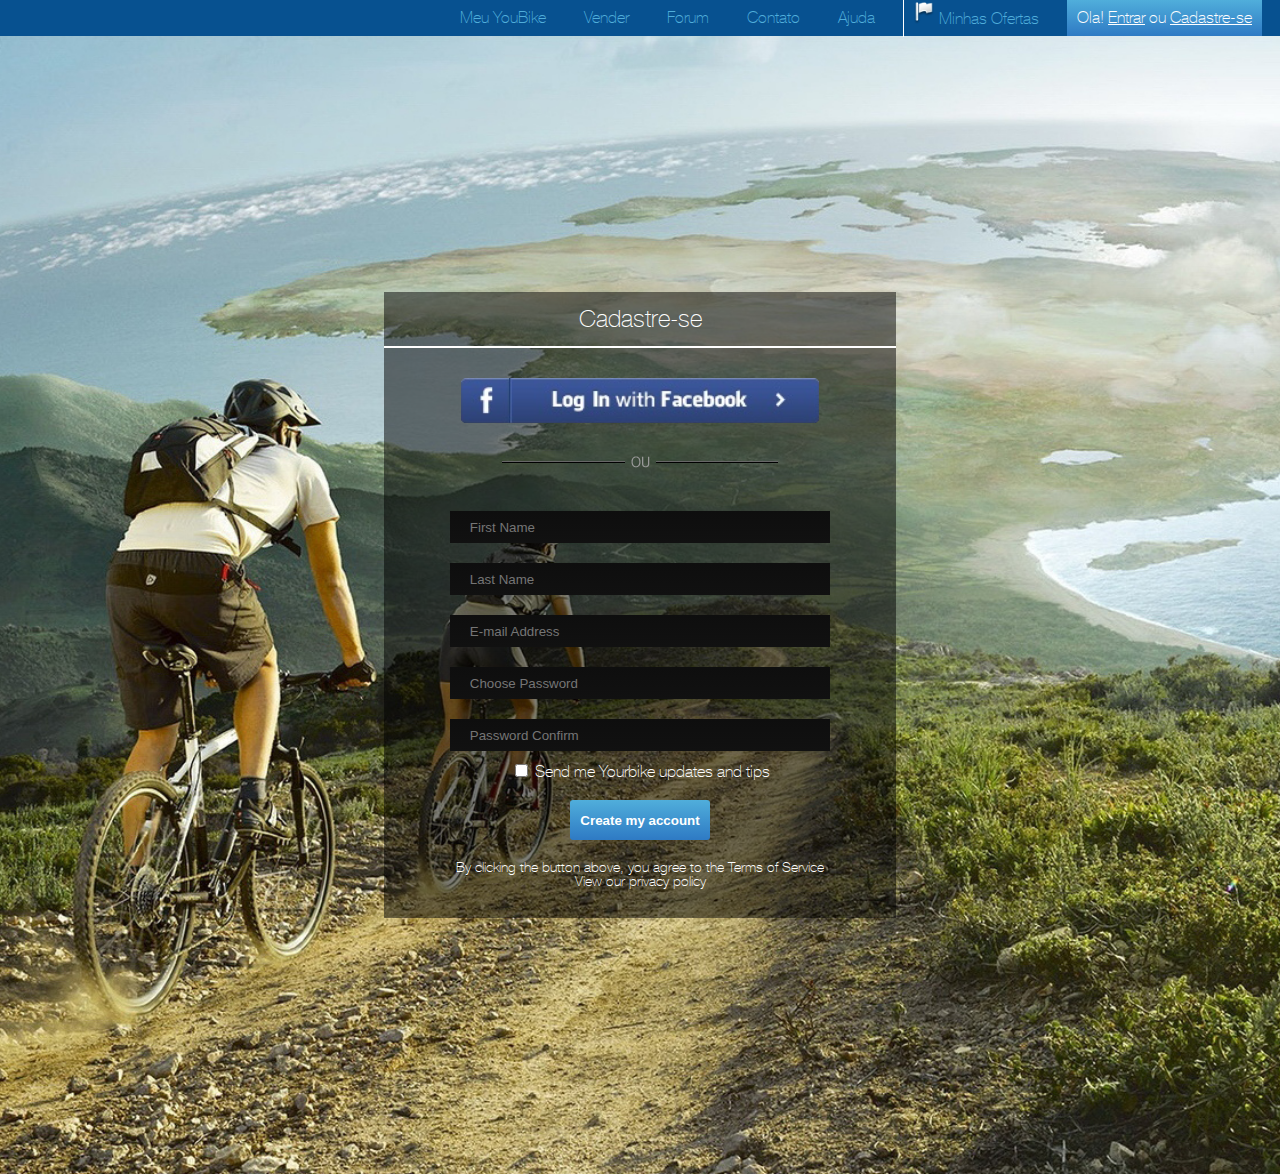
==== Homework5/Cadastre/index.html @ a765a1f5 "homework5 added" ====
<!DOCTYPE html>
<html lang="en">
<head>
	<meta charset="UTF-8">
	<title>Cadastre</title>
	<link rel = "stylesheet" href="css/reset.css">
	<link rel = "stylesheet" href="css/style.css">
</head>
<body>
	<header>
		<ul>
			<li>Ola! <a href="#">Entrar</a> ou <a href="#">Cadastre-se</a></li>
			<li><a><img class="flag" src="img/flag.png" alt="flag">Minhas Ofertas</a></li>
			<li><a>Ajuda</a></li>
			<li><a>Contato</a></li>
			<li><a>Forum</a></li>
			<li><a>Vender</a></li>
			<li><a>Meu YouBike</a></li>
		</ul>
	</header>
	<div class = "background">
		<div class = "form">
			<h1>Cadastre-se</h1>
			<form action="#">
			<fieldset>
			<button class="facebook"></button>
			<div class="line">
			<img src="img/ou.png" alt="line">
			</div>
			<div class="filldata">
				<div>
				<input type="text" id="firstname" placeholder="First Name">
				</div>
				<div>
				<input type="text" id="lastname" placeholder="Last Name">
				</div>
				<div>
				<input type="email" id="email" placeholder="E-mail Address">
				</div>
				<div>
				<input type="password" id="password" placeholder="Choose Password">
				</div>
				<div>
				<input type="password" id="confirm" placeholder="Password Confirm">
				</div>
			</div>
			<div>
			<input type ="checkbox" id="send_updates">			
			<label for="send_updates">Send me Yourbike updates and tips</label>
			</div>
			<div class="create">
			<button type="submit">Create my account</button>
			</div>
			<div class ="terms">
			<p>By clicking the button above, you agree to the Terms of Service</p>
			<p>View our privacy policy</p>
			</div>
			</fieldset>
			</form>
		</div>
	</div>
</body>
</html>
---- Homework5/Cadastre/css/style.css ----
@font-face {
    font-family: 'Helvetica Neue';
    src: url('../fonts/helveticaneue-thin-webfont.eot');
    src: url('../fonts/helveticaneue-thin-webfont.eot?#iefix') format('embedded-opentype'),
         url('../fonts/helveticaneue-thin-webfont.woff2') format('woff2'),
         url('../fonts/helveticaneue-thin-webfont.woff') format('woff'),
         url('../fonts/helveticaneue-thin-webfont.ttf') format('truetype');
    font-weight: normal;
    font-style: normal;
}


body{	
	background-image: url(../img/background.jpg);
	background-size: cover;
}
 
 ul{
	background-color:#075190; 
	height: 36px;
    margin-right: 0px;
 }

ul li{
	display:block;
	font-family: "Helvetica Neue",Tahoma, Arial,sans-serif;
	color:#50aedb;	
	float:right;
	margin-right:18px;
	padding:10px;
}

ul li:hover{
	background: #50aedb;
	color:white;
}

ul li:first-child{
	background: linear-gradient(to top, #2e7ac4, #50aedb);
	color:white;
}

ul li:nth-child(2){
	border-left: 1px solid white;
}

ul li:first-child a{
	color:white;
}

.flag{
	width:20px;
	margin-top: -8px;
    margin-right: 5px;
}

.form{
	clear:both;
	margin: 20% 30% 20% 30%;
	background: rgba( 0, 0, 0, 0.5);
	font-family: "Helvetica Neue",Tahoma, Arial,sans-serif;
}

.facebook{
	background-image:url(../img/facebook.png);
	background-size: cover;
	width:70%;
	height:45px;
	margin-top:30px;
}

.bottom-line{
	height:30px;
	margin: 0 auto;
	border-bottom:1px solid grey;
	width:70%;
}

.line{
	margin:30px;
}
h1{
	padding: 15px;
	text-align:center;
	color: white;
	font-size:24px;
	border-bottom: 2px solid white;
}

filldata{
	margin-top:30px;
}

.filldata input{
	height:30px;
	width:70%;
	margin:10px;
}

fieldset{
	text-align:center;
	color: white;
	
}

input{
	background: linear-gradient(to top, #111111, #0e0e0e);
	border: none;
	padding-left: 20px;
}

input:focus{
	background:#1b5288;
	box-shadow: 0 0 10px #9ecbed;
}

button{
	background: linear-gradient(to top, #2e7ac4, #50aedb);
	border-radius: 3px;
	height: 40px;
	width:140px;
	border:none;
	color:white;
	font-weight: bold;
}

.create{
	margin: 20px;
}
.terms{
	font-size:14px;
	margin-bottom:30px;
}
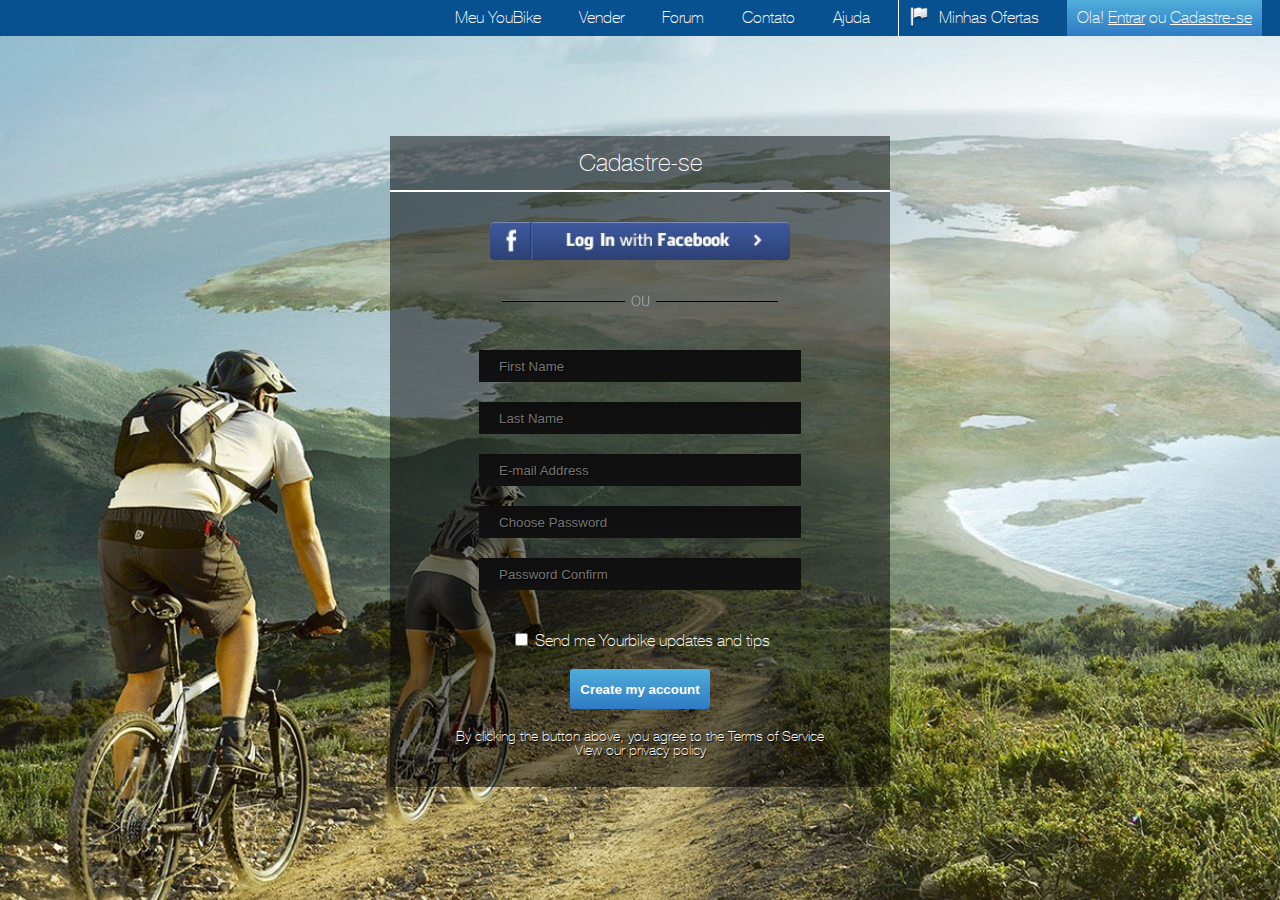
==== commit 0f31e4db: "corrected" ====
--- a/Homework5/Cadastre/index.html
+++ b/Homework5/Cadastre/index.html
@@ -10,52 +10,52 @@
 	<header>
 		<ul>
 			<li>Ola! <a href="#">Entrar</a> ou <a href="#">Cadastre-se</a></li>
-			<li><a><img class="flag" src="img/flag.png" alt="flag">Minhas Ofertas</a></li>
-			<li><a>Ajuda</a></li>
-			<li><a>Contato</a></li>
-			<li><a>Forum</a></li>
-			<li><a>Vender</a></li>
-			<li><a>Meu YouBike</a></li>
+			<li><a href="#"><img class="flag" src="img/flag.png" alt="flag">Minhas Ofertas</a></li>
+			<li><a href="#">Ajuda</a></li>
+			<li><a href="#">Contato</a></li>
+			<li><a href="#">Forum</a></li>
+			<li><a href="#">Vender</a></li>
+			<li><a href="#">Meu YouBike</a></li>
 		</ul>
 	</header>
 	<div class = "background">
 		<div class = "form">
 			<h1>Cadastre-se</h1>
 			<form action="#">
-			<fieldset>
-			<button class="facebook"></button>
-			<div class="line">
-			<img src="img/ou.png" alt="line">
-			</div>
-			<div class="filldata">
-				<div>
-				<input type="text" id="firstname" placeholder="First Name">
-				</div>
-				<div>
-				<input type="text" id="lastname" placeholder="Last Name">
-				</div>
-				<div>
-				<input type="email" id="email" placeholder="E-mail Address">
-				</div>
-				<div>
-				<input type="password" id="password" placeholder="Choose Password">
-				</div>
-				<div>
-				<input type="password" id="confirm" placeholder="Password Confirm">
-				</div>
-			</div>
-			<div>
-			<input type ="checkbox" id="send_updates">			
-			<label for="send_updates">Send me Yourbike updates and tips</label>
-			</div>
-			<div class="create">
-			<button type="submit">Create my account</button>
-			</div>
-			<div class ="terms">
-			<p>By clicking the button above, you agree to the Terms of Service</p>
-			<p>View our privacy policy</p>
-			</div>
-			</fieldset>
+				<fieldset>
+					<a href = "https://www.facebook.com/"><button class="facebook"></button></a>
+					<div class="line">
+						<img src="img/ou.png" alt="line">
+					</div>
+					<div class="filldata">
+						<div>
+							<input type="text" id="firstname" placeholder="First Name" required>
+						</div>
+						<div>
+							<input type="text" id="lastname" placeholder="Last Name" required>
+						</div>
+						<div>
+							<input type="email" id="email" placeholder="E-mail Address" required>
+						</div>
+						<div>
+							<input type="password" id="password" placeholder="Choose Password" required>
+						</div>
+						<div>
+							<input type="password" id="confirm" placeholder="Password Confirm" required>
+						</div>
+					</div>
+					<div>
+						<input type ="checkbox" id="send_updates">			
+						<label for="send_updates">Send me Yourbike updates and tips</label>
+					</div>
+					<div class="create">
+						<button type="submit">Create my account</button>
+					</div>
+					<div class ="terms">
+						<p>By clicking the button above, you agree to the Terms of Service</p>
+						<p>View our privacy policy</p>
+					</div>
+				</fieldset>
 			</form>
 		</div>
 	</div>
--- a/Homework5/Cadastre/css/style.css
+++ b/Homework5/Cadastre/css/style.css
@@ -9,9 +9,8 @@
     font-style: normal;
 }
 
-
 body{	
-	background-image: url(../img/background.jpg);
+	background: url(../img/background.jpg) no-repeat;
 	background-size: cover;
 }
  
@@ -42,30 +41,46 @@
 
 ul li:nth-child(2){
 	border-left: 1px solid white;
+	padding-left: 40px;
+	position:relative;
 }
 
 ul li:first-child a{
 	color:white;
+	text-decoration:underline;
+}
+
+ul li a{
+	color:white;
+	text-decoration:none;
+}
+
+header{
+	margin-bottom:100px;
 }
 
 .flag{
 	width:20px;
 	margin-top: -8px;
     margin-right: 5px;
+	position:absolute;
+	top: 15px;
+	left: 10px;
 }
 
 .form{
 	clear:both;
-	margin: 20% 30% 20% 30%;
+	margin-top:100px;
+	margin: 0 auto;
+	width: 500px;
 	background: rgba( 0, 0, 0, 0.5);
 	font-family: "Helvetica Neue",Tahoma, Arial,sans-serif;
 }
 
 .facebook{
-	background-image:url(../img/facebook.png);
-	background-size: cover;
-	width:70%;
-	height:45px;
+	background:url(../img/facebook.png) no-repeat;
+	background-size: contain;
+	width: 300px;
 	margin-top:30px;
 }
 
@@ -87,13 +102,13 @@
 	border-bottom: 2px solid white;
 }
 
-filldata{
-	margin-top:30px;
+.filldata{
+	margin:30px 0;
 }
 
 .filldata input{
 	height:30px;
-	width:70%;
+	width:300px;
 	margin:10px;
 }
 
@@ -107,6 +122,8 @@
 	background: linear-gradient(to top, #111111, #0e0e0e);
 	border: none;
 	padding-left: 20px;
+	color:white;
+	text-shadow:1px 1px 1px black;
 }
 
 input:focus{
@@ -130,4 +147,5 @@
 .terms{
 	font-size:14px;
 	margin-bottom:30px;
+	text-shadow:1px 1px 1px black;
 }